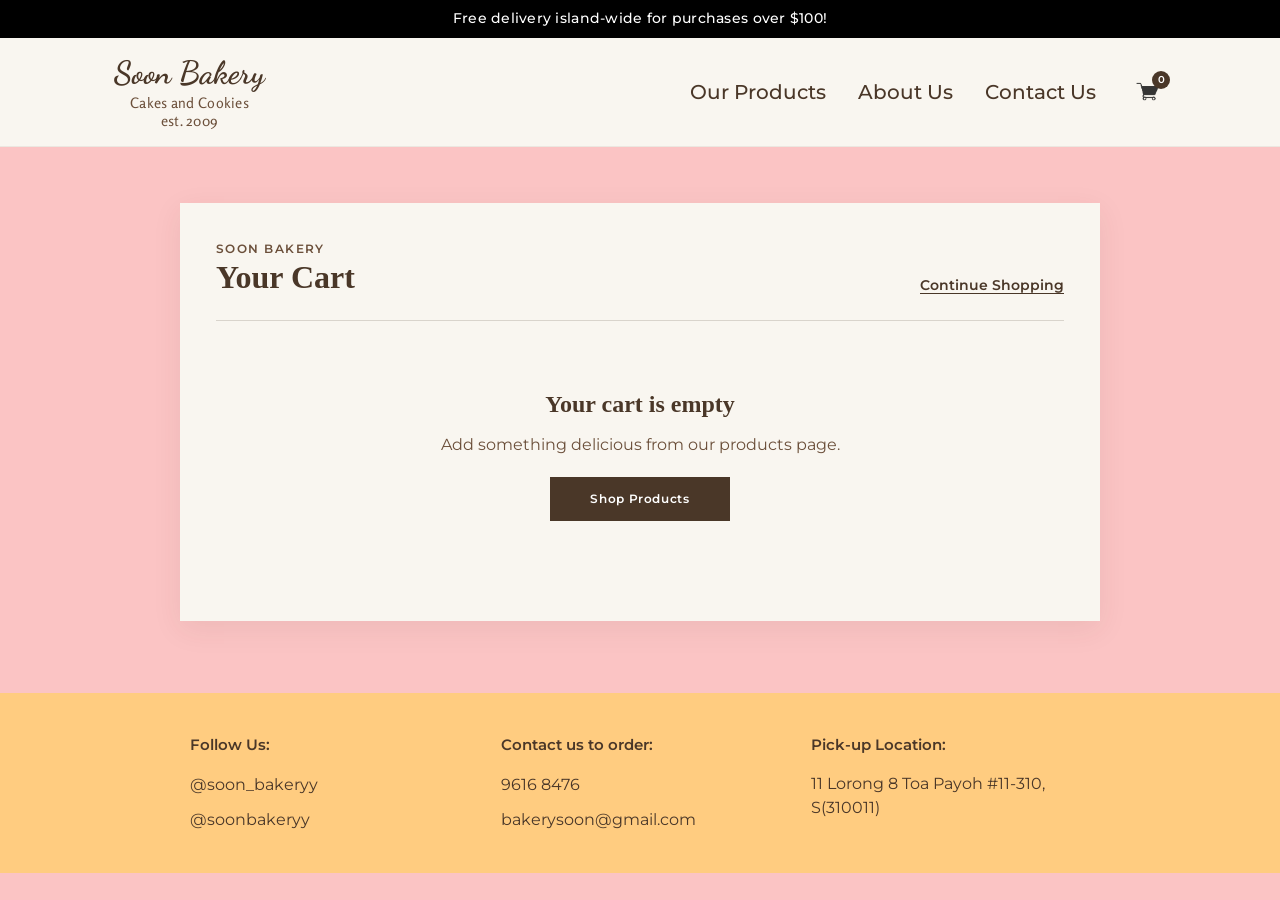
==== Website/checkout.html @ 1f893703 "Add files via upload 1st upload" ====
<!DOCTYPE html>
<html lang="en">
<head>
  <meta charset="UTF-8">
  <meta name="viewport" content="width=device-width, initial-scale=1.0">
  <title>Your Cart — Soon Bakery</title>
  <link rel="preconnect" href="https://fonts.googleapis.com">
  <link rel="preconnect" href="https://fonts.gstatic.com" crossorigin>
  <link href="https://fonts.googleapis.com/css2?family=Dancing+Script:wght@600;700&family=Montserrat:wght@400;500;600&family=Rosario:wght@400;500&display=swap" rel="stylesheet">
  <link rel="stylesheet" href="css/style.css">
  <script src="js/cart.js" defer></script>
  <script src="js/checkout.js" defer></script>
</head>
<body class="checkout-page">
  <div class="announcement-bar">
    Free delivery island-wide for purchases over $100!
  </div>

  <header class="header">
    <div class="header-inner">
      <a href="index.html" class="logo">
        <span class="logo-script">Soon Bakery</span>
        <span class="logo-tagline">Cakes and Cookies</span>
        <span class="logo-est">est. 2009</span>
      </a>
      <nav class="nav">
        <a href="products.html">Our Products</a>
        <a href="index.html#about">About Us</a>
        <a href="index.html#contact">Contact Us</a>
        <a href="checkout.html" class="cart-link nav-active" aria-label="View cart">
          <img src="assets/Image/cart logo.png" alt="" class="cart-icon" aria-hidden="true">
          <span class="cart-count" aria-label="0 items in cart">0</span>
        </a>
      </nav>
    </div>
  </header>

  <main class="checkout-main">
    <section class="checkout-card">
      <div class="checkout-heading-row">
        <div>
          <p class="checkout-eyebrow">Soon Bakery</p>
          <h1>Your Cart</h1>
        </div>
        <a href="products.html" class="continue-shopping">Continue Shopping</a>
      </div>

      <div id="checkout-empty" class="checkout-empty" hidden>
        <h2>Your cart is empty</h2>
        <p>Add something delicious from our products page.</p>
        <a href="products.html" class="checkout-shop-btn">Shop Products</a>
      </div>

      <div id="checkout-cart-items" class="checkout-cart-items"></div>

      <aside id="checkout-summary" class="checkout-summary" hidden>
        <label class="delivery-option" for="delivery-required">
          <input id="delivery-required" type="checkbox">
          <span>Delivery is required</span>
        </label>
        <p class="delivery-option-note">Delivery is $10 for orders of $100 or less, and free for orders over $100.</p>
        <div class="checkout-summary-line">
          <span>Subtotal</span>
          <strong id="checkout-subtotal">$0.00</strong>
        </div>
        <div id="checkout-delivery-line" class="checkout-summary-line" hidden>
          <span>Delivery</span>
          <strong id="checkout-delivery">$0.00</strong>
        </div>
        <div class="checkout-summary-line checkout-summary-total">
          <span>Total</span>
          <strong id="checkout-total">$0.00</strong>
        </div>
        <p class="checkout-note">No payment is collected online. You will confirm your contact details before submitting your order request.</p>
        <a href="order-confirmation.html" class="checkout-payment-btn">PROCEED TO CHECKOUT</a>
      </aside>
    </section>
  </main>

  <footer id="contact" class="footer">
    <div class="footer-inner">
      <div class="footer-col">
        <h3>Follow Us:</h3>
        <div class="footer-links">
          <a href="https://instagram.com/soon_bakeryy" target="_blank" rel="noopener">@soon_bakeryy</a>
          <a href="https://facebook.com/soonbakeryy" target="_blank" rel="noopener">@soonbakeryy</a>
        </div>
      </div>
      <div class="footer-col">
        <h3>Contact us to order:</h3>
        <div class="footer-links">
          <a href="https://wa.me/6596168476" target="_blank" rel="noopener">9616 8476</a>
          <a href="mailto:bakerysoon@gmail.com">bakerysoon@gmail.com</a>
        </div>
      </div>
      <div class="footer-col">
        <h3>Pick-up Location:</h3>
        <div class="footer-links">
          <span class="footer-address">11 Lorong 8 Toa Payoh #11-310, S(310011)</span>
        </div>
      </div>
    </div>
  </footer>
</body>
</html>
---- Website/css/style.css ----
/* ===== Variables ===== */
:root {
  --black: #000000;
  --cream: #F9F6F0;
  --pink: #FBC4C4;
  --peach: #FFCC80;
  --brown: #4a3728;
  --brown-light: #6b4f3a;
  --hero-overlay: rgba(245, 240, 235, 0.92);
  --font-script: 'Dancing Script', cursive;
  --font-body: 'Montserrat', sans-serif;
  --font-logo-sub: 'Rosario', sans-serif;
}

/* ===== Reset ===== */
*, *::before, *::after {
  box-sizing: border-box;
  margin: 0;
  padding: 0;
}

html {
  scroll-behavior: smooth;
}

body {
  font-family: var(--font-body);
  color: var(--brown);
  background: var(--pink);
  line-height: 1.6;
}

img {
  display: block;
  max-width: 100%;
  height: auto;
}

a {
  color: inherit;
  text-decoration: none;
}

/* ===== Announcement Bar ===== */
.announcement-bar {
  background: var(--black);
  color: #fff;
  text-align: center;
  padding: 8px 16px;
  font-size: 0.85rem;
  font-weight: 500;
  letter-spacing: 0.02em;
}

/* ===== Header ===== */
.header {
  background: var(--cream);
  border-bottom: 1px solid rgba(74, 55, 40, 0.08);
  position: sticky;
  top: 0;
  z-index: 100;
}

.header-inner {
  max-width: 1100px;
  margin: 0 auto;
  padding: 16px 24px;
  display: flex;
  align-items: center;
  justify-content: space-between;
  gap: 24px;
}

.logo {
  display: flex;
  flex-direction: column;
  align-items: center;
  line-height: 1.2;
}

.logo-script {
  font-family: var(--font-script);
  font-size: 2rem;
  font-weight: 700;
  color: var(--brown);
  text-align: center;
}

.logo-tagline,
.logo-est {
  font-family: var(--font-logo-sub);
  font-size: 0.9rem;
  font-weight: 400;
  color: var(--brown-light);
  letter-spacing: 0.02em;
  text-align: center;
}

.logo-tagline {
  margin-top: 2px;
}

.logo-est {
  font-size: 0.9rem;
  margin-top: 1px;
}

.nav {
  display: flex;
  gap: 32px;
}

.nav a {
  font-size: 1.25rem;
  font-weight: 500;
  color: var(--brown);
  transition: opacity 0.2s;
}

.nav a:hover {
  opacity: 0.7;
}

/* ===== Hero ===== */
.hero {
  position: relative;
  min-height: 420px;
  margin-bottom: 64px;
  background:
    linear-gradient(rgba(0, 0, 0, 0.08), rgba(0, 0, 0, 0.08)),
    url('https://images.unsplash.com/photo-1563729784474-d77dbb933a9e?w=1400&h=600&fit=crop') center / cover no-repeat;
}

.hero-overlay {
  position: absolute;
  bottom: 0;
  left: 0;
  right: 0;
  display: flex;
  justify-content: center;
  transform: translateY(28%);
  z-index: 10;
  padding: 0 24px;
}

.hero-overlay img {
  display: block;
  width: 30p;
  max-width: 100%;
  height: auto;
  border-radius: 40px;
}

/* ===== Main Content ===== */
.main-content {
  background: var(--pink);
}

/* ===== About Us ===== */
.about {
  padding: 48px 24px 64px;
}

.about-inner {
  max-width: 900px;
  margin: 0 auto;
  display: grid;
  grid-template-columns: 1fr 1fr;
  gap: 48px;
  align-items: center;
}

.about-image-wrap {
  display: flex;
  justify-content: center;
}

.hanging-frame {
  position: relative;
  padding-top: 24px;
}

.frame-string {
  position: absolute;
  top: 0;
  left: 50%;
  transform: translateX(-50%);
  width: 2px;
  height: 28px;
  background: var(--brown);
}

.frame-string::before {
  content: '';
  position: absolute;
  top: -4px;
  left: 50%;
  transform: translateX(-50%);
  width: 8px;
  height: 8px;
  border-radius: 50%;
  background: var(--brown);
}

.frame-border {
  border: 3px solid var(--brown);
  padding: 8px;
  background: #fff;
  box-shadow: 4px 6px 0 rgba(74, 55, 40, 0.15);
  transform: rotate(-1deg);
}

.frame-border img {
  width: 100%;
  aspect-ratio: 1;
  object-fit: cover;
}

.about-us-banner {
  display: block;
  width: 70%;
  max-width: 380px;
  height: auto;

  margin: 0 auto 20px;
}

.about-text p {
  font-size: 1.25rem;
  text-align: center;
  line-height: 1.8;
  color: var(--brown-light);
}

/* ===== Best Sellers ===== */
.best-sellers {
  padding: 48px 24px 64px;
}

.main-banner {
  display: block;
  justify-content: center;
  margin: 0 auto 16px;
  width: 30%;
  height: 15%;
}

.ribbon-banner {
  width: 100%;
  max-width: 400px;
  height: auto;
  display: block;
  overflow: visible;
}

.ribbon-line {
  stroke: rgba(74, 55, 40, 0.2);
  stroke-width: 1.5;
}

.ribbon-shape {
  fill: var(--brown);
  filter: drop-shadow(0 2px 4px rgba(74, 55, 40, 0.15));
}

.ribbon-text {
  fill: var(--cream);
  font-family: var(--font-body);
  font-size: 14.5px;
  font-weight: 700;
  letter-spacing: 0.14em;
  text-transform: uppercase;
}

.product-grid {
  max-width: 900px;
  margin: 0 auto;
  display: grid;
  grid-template-columns: repeat(3, 1fr);
  gap: 32px 24px;
}

.product-card {
  text-align: center;
}

.product-card img {
  width: 100%;
  aspect-ratio: 1;
  object-fit: cover;
  border-radius: 4px;
  margin-bottom: 12px;
  box-shadow: 0 2px 8px rgba(0, 0, 0, 0.08);
}

.product-card h3 {
  font-size: 1.25rem;
  font-weight: 600;
  margin-bottom: 4px;
  color: var(--brown);
}

.product-card .price {
  font-size: 1.25rem;
  color: var(--brown-light);
  line-height: 1.5;
}

/* ===== Why Us ===== */
.why-us {
  padding: 48px 24px 72px;
  text-align: center;
}

.why-us-grid {
  width: min(1050px, 100%);
  margin: 0 auto;
  display: grid;
  grid-template-columns: repeat(3, minmax(0, 1fr));
  gap: 24px;
  align-items: stretch;
}

.why-us-card {
  background-image: url("../assets/Image/vintage-card.png");
  background-repeat: no-repeat;
  background-position: center;
  background-size: contain;

  aspect-ratio: 0.72;

  display: flex;
  justify-content: center;
  align-items: center;

  position: relative;
}

.why-icon {
  display: block;
  width: 72px;
  height: 72px;
  object-fit: contain;
  margin: 0 auto 16px;
}

.card-content {
  width: 72%;

  display: flex;
  flex-direction: column;
  align-items: center;
  justify-content: center;

  text-align: center; 

  box-sizing: border-box;
}
.card-content h3 {
  margin: 0;
  font-family: Georgia, "Times New Roman", serif;
  font-size: 22px;
  line-height: 1.2;
  font-weight: 700;
}

.card-divider {
  padding: 20px 20px;
}

.why-us-card p {
  font-size: 1rem;
  font-weight: 500;
  line-height: 1.75;
  color: var(--brown);
}

/* ===== Footer ===== */
.footer {
  background: var(--peach);
  padding: 40px 24px;
}

.footer-inner {
  max-width: 900px;
  margin: 0 auto;
  display: grid;
  grid-template-columns: repeat(3, 1fr);
  gap: 32px;
}

.footer-col h3 {
  font-size: 0.95rem;
  font-weight: 600;
  margin-bottom: 14px;
  color: var(--brown);
}

.footer-links {
  display: flex;
  flex-direction: column;
  gap: 10px;
}

.footer-links a,
.footer-address {
  display: flex;
  align-items: center;
  gap: 10px;
  font-size: 1rem;
  color: var(--brown);
  transition: opacity 0.2s;
}

.footer-links a:hover {
  opacity: 0.7;
}

.footer-links svg {
  width: 20px;
  height: 20px;
  flex-shrink: 0;
}

.footer-address {
  align-items: flex-start;
  line-height: 1.5;
}

/* ===== Responsive ===== */
@media (max-width: 768px) {
  .header-inner {
    flex-direction: column;
    text-align: center;
  }

  .nav {
    gap: 20px;
  }

  .hero {
    min-height: 320px;
    margin-bottom: 52px;
  }

  .hero-overlay {
    transform: translateY(26%);
  }

  .hero-logo-box {
    border-radius: 32px;
    padding: 14px 24px;
  }

  .hero-logo-box img {
    width: 180px;
  }

  .about-inner {
    grid-template-columns: 1fr;
    gap: 32px;
  }

  .about-text {
    order: -1;
  }

  .product-grid {
    grid-template-columns: repeat(2, 1fr);
    gap: 24px 16px;
  }

  .why-us-grid {
    grid-template-columns: 1fr;
    gap: 28px;
  }

  .footer-inner {
    grid-template-columns: 1fr;
    gap: 28px;
    text-align: center;
  }

  .footer-links a,
  .footer-address {
    justify-content: center;
  }
}

@media (max-width: 480px) {
  .product-grid {
    grid-template-columns: 1fr;
    max-width: 280px;
  }

  .nav {
    flex-wrap: wrap;
    justify-content: center;
  }
}

/* ===== Products Page ===== */
.products-page {
  background: var(--pink);
}

.category-nav {
  padding: 28px 24px 8px;
  text-align: center;
}

.category-row {
  display: flex;
  flex-wrap: wrap;
  align-items: center;
  justify-content: center;
  gap: 8px 12px;
  margin-bottom: 10px;
}

.category-link {
  background: none;
  border: none;
  font-family: var(--font-body);
  font-size: 0.95rem;
  font-weight: 500;
  color: var(--brown);
  cursor: pointer;
  padding: 4px 2px;
  transition: opacity 0.2s;
}

.category-link:hover,
.category-link.is-active {
  opacity: 0.65;
}

.category-divider {
  color: var(--brown-light);
  font-size: 0.9rem;
  user-select: none;
}

.products-main {
  padding: 24px 24px 64px;
}

.shop-product-grid {
  max-width: 960px;
  margin: 0 auto;
  display: grid;
  grid-template-columns: repeat(3, 1fr);
  gap: 28px 24px;
}

.best-seller-grid {
  margin-top: 24px;
}

.shop-product-card {
  display: flex;
  flex-direction: column;
}

.shop-product-image {
  position: relative;
  width: 100%;
  aspect-ratio: 1;
  overflow: hidden;
}

.shop-product-image img {
  position: absolute;
  inset: 0;
  width: 100%;
  height: 100%;
  object-fit: cover;
  transition: opacity 0.25s ease;
}

.shop-product-image-primary {
  opacity: 1;
}

.shop-product-image-hover {
  opacity: 0;
}

@media (hover: hover) {
  .products-page .shop-product-image:hover .shop-product-image-primary,
  .best-sellers .shop-product-image:hover .shop-product-image-primary {
    opacity: 0;
  }

  .products-page .shop-product-image:hover .shop-product-image-hover,
  .best-sellers .shop-product-image:hover .shop-product-image-hover {
    opacity: 1;
  }
}

.shop-product-info {
  background: #fff;
  padding: 16px 12px 20px;
  text-align: center;
  flex: 1;
  display: flex;
  flex-direction: column;
  align-items: center;
}

.shop-product-info h3 {
  font-size: 1rem;
  font-weight: 600;
  color: var(--brown);
  margin-bottom: 6px;
}

.shop-product-price {
  font-size: 1rem;
  color: var(--brown);
  margin-bottom: 14px;
}

.add-to-cart-btn {
  margin-top: auto;
  background: #d9d9d9;
  border: none;
  padding: 8px 18px;
  font-family: var(--font-body);
  font-size: 0.75rem;
  font-weight: 600;
  letter-spacing: 0.04em;
  color: var(--brown);
  cursor: pointer;
  transition: background 0.2s;
}

.add-to-cart-btn:hover {
  background: #c8c8c8;
}

.footer-col-center {
  display: flex;
  flex-direction: column;
}

.footer-delivery-note {
  margin-top: auto;
  padding-top: 24px;
  font-size: 0.95rem;
  font-weight: 500;
  color: var(--brown);
  text-align: center;
}

@media (max-width: 768px) {
  .products-hero {
    grid-template-columns: 1fr;
  }

  .products-hero img {
    aspect-ratio: 16 / 9;
  }

  .shop-product-grid {
    grid-template-columns: repeat(2, 1fr);
    gap: 24px 16px;
  }

  .footer-delivery-note {
    padding-top: 16px;
  }
}

@media (max-width: 480px) {
  .shop-product-grid {
    grid-template-columns: 1fr;
    max-width: 300px;
  }

  .category-row {
    gap: 6px 8px;
  }

  .category-link {
    font-size: 0.85rem;
  }
}

/* ===== Cart in Navigation ===== */
.nav {
  align-items: center;
}

.cart-link {
  position: relative;
  display: inline-flex;
  align-items: center;
  justify-content: center;
  width: 38px;
  height: 38px;
  flex: 0 0 38px;
}

.cart-icon {
  width: 25px;
  height: 25px;
  object-fit: contain;
}

.cart-count {
  position: absolute;
  top: -2px;
  right: -4px;
  min-width: 18px;
  height: 18px;
  padding: 0 5px;
  display: inline-flex;
  align-items: center;
  justify-content: center;
  border-radius: 999px;
  background: var(--brown);
  color: #fff;
  font-family: var(--font-body);
  font-size: 0.65rem;
  font-weight: 600;
  line-height: 1;
}

.cart-toast {
  position: fixed;
  top: 96px;
  right: 24px;
  z-index: 1000;
  padding: 11px 18px;
  border-radius: 4px;
  background: var(--brown);
  color: #fff;
  font-size: 0.85rem;
  font-weight: 500;
  box-shadow: 0 8px 24px rgba(74, 55, 40, 0.18);
  opacity: 0;
  transform: translateY(-8px);
  pointer-events: none;
  transition: opacity 0.2s ease, transform 0.2s ease;
}

.cart-toast.is-visible {
  opacity: 1;
  transform: translateY(0);
}

/* ===== Checkout Page ===== */
.checkout-page {
  background: var(--pink);
}

.checkout-main {
  min-height: 60vh;
  padding: 56px 24px 72px;
}

.checkout-card {
  width: min(920px, 100%);
  margin: 0 auto;
  background: var(--cream);
  padding: 36px;
  box-shadow: 0 8px 28px rgba(74, 55, 40, 0.08);
}

.checkout-heading-row {
  display: flex;
  justify-content: space-between;
  align-items: flex-end;
  gap: 24px;
  padding-bottom: 24px;
  border-bottom: 1px solid rgba(74, 55, 40, 0.18);
}

.checkout-eyebrow {
  font-size: 0.75rem;
  font-weight: 600;
  letter-spacing: 0.12em;
  text-transform: uppercase;
  color: var(--brown-light);
}

.checkout-heading-row h1 {
  font-family: Georgia, "Times New Roman", serif;
  font-size: 2rem;
  color: var(--brown);
  line-height: 1.2;
}

.continue-shopping {
  font-size: 0.85rem;
  font-weight: 600;
  text-decoration: underline;
  text-underline-offset: 3px;
}

.checkout-cart-items {
  display: flex;
  flex-direction: column;
}

.checkout-item {
  display: grid;
  grid-template-columns: 96px minmax(0, 1fr) auto 110px;
  gap: 20px;
  align-items: center;
  padding: 22px 0;
  border-bottom: 1px solid rgba(74, 55, 40, 0.14);
}

.checkout-item-image {
  width: 96px;
  height: 96px;
  object-fit: cover;
}

.checkout-item-details h3 {
  margin-bottom: 4px;
  font-size: 1rem;
}

.checkout-item-details p {
  color: var(--brown-light);
  font-size: 0.9rem;
}

.checkout-remove {
  margin-top: 8px;
  padding: 0;
  border: none;
  background: none;
  color: var(--brown-light);
  font-family: inherit;
  font-size: 0.75rem;
  text-decoration: underline;
  cursor: pointer;
}

.checkout-quantity {
  display: inline-flex;
  align-items: center;
  border: 1px solid rgba(74, 55, 40, 0.25);
}

.checkout-quantity button,
.checkout-quantity span {
  width: 34px;
  height: 34px;
  display: inline-flex;
  align-items: center;
  justify-content: center;
}

.checkout-quantity button {
  border: none;
  background: transparent;
  color: var(--brown);
  font-size: 1.1rem;
  cursor: pointer;
}

.checkout-quantity span {
  font-size: 0.85rem;
  border-left: 1px solid rgba(74, 55, 40, 0.18);
  border-right: 1px solid rgba(74, 55, 40, 0.18);
}

.checkout-line-total {
  text-align: right;
  font-weight: 600;
}

.checkout-summary {
  width: min(380px, 100%);
  margin: 28px 0 0 auto;
}

.checkout-summary-line {
  display: flex;
  justify-content: space-between;
  gap: 20px;
  padding: 8px 0;
  font-size: 0.95rem;
}

.delivery-option {
  display: flex;
  align-items: center;
  gap: 10px;
  margin-bottom: 4px;
  font-size: 0.9rem;
  font-weight: 600;
  cursor: pointer;
}

.delivery-option input {
  width: 17px;
  height: 17px;
  accent-color: var(--brown);
  cursor: pointer;
}

.delivery-option-note {
  margin: 0 0 14px 27px;
  color: var(--brown-light);
  font-size: 0.74rem;
  line-height: 1.5;
}

.checkout-summary-total {
  margin-top: 6px;
  padding-top: 14px;
  border-top: 1px solid rgba(74, 55, 40, 0.18);
  font-size: 1.1rem;
}

.checkout-note {
  margin: 14px 0;
  color: var(--brown-light);
  font-size: 0.78rem;
  line-height: 1.5;
}

.checkout-payment-btn,
.checkout-shop-btn {
  display: inline-flex;
  justify-content: center;
  width: 100%;
  border: none;
  background: var(--brown);
  color: #fff;
  padding: 12px 18px;
  font-family: var(--font-body);
  font-size: 0.78rem;
  font-weight: 600;
  letter-spacing: 0.05em;
  cursor: pointer;
}

.checkout-empty {
  padding: 64px 16px;
  text-align: center;
}

.checkout-empty h2 {
  margin-bottom: 8px;
  font-family: Georgia, "Times New Roman", serif;
  font-size: 1.5rem;
}

.checkout-empty p {
  margin-bottom: 20px;
  color: var(--brown-light);
}

.checkout-empty .checkout-shop-btn {
  width: auto;
  min-width: 180px;
}

@media (max-width: 768px) {
  .cart-toast {
    top: 150px;
    right: 16px;
  }

  .checkout-card {
    padding: 24px;
  }

  .checkout-item {
    grid-template-columns: 76px minmax(0, 1fr) auto;
    gap: 14px;
  }

  .checkout-item-image {
    width: 76px;
    height: 76px;
  }

  .checkout-line-total {
    grid-column: 2 / -1;
  }
}

@media (max-width: 480px) {
  .header-inner {
    padding: 12px 16px;
  }

  .nav {
    gap: 14px;
  }

  .nav > a:not(.cart-link) {
    font-size: 0.9rem;
  }

  .cart-link {
    width: 34px;
    height: 34px;
    flex-basis: 34px;
  }

  .cart-icon {
    width: 23px;
    height: 23px;
  }

  .checkout-main {
    padding: 30px 14px 48px;
  }

  .checkout-card {
    padding: 20px 16px;
  }

  .checkout-heading-row {
    align-items: flex-start;
    flex-direction: column;
    gap: 10px;
  }

  .checkout-item {
    grid-template-columns: 64px 1fr;
    align-items: start;
  }

  .checkout-item-image {
    width: 64px;
    height: 64px;
  }

  .checkout-quantity {
    grid-column: 2;
  }

  .checkout-line-total {
    grid-column: 2;
    text-align: left;
  }
}

/* ===== Order Confirmation ===== */
.confirmation-card {
  width: min(1040px, 100%);
}

.confirmation-layout {
  display: grid;
  grid-template-columns: minmax(0, 1.15fr) minmax(300px, 0.85fr);
  gap: 44px;
  padding-top: 30px;
}

.customer-details-section h2,
.confirmation-review h2 {
  margin-bottom: 8px;
  font-family: Georgia, "Times New Roman", serif;
  font-size: 1.35rem;
  color: var(--brown);
}

.confirmation-intro,
.confirmation-invoice-note {
  color: var(--brown-light);
  font-size: 0.86rem;
  line-height: 1.65;
}

.customer-details-form {
  display: grid;
  gap: 9px;
  margin-top: 22px;
}

.customer-details-form label {
  margin-top: 8px;
  font-size: 0.86rem;
  font-weight: 600;
}

.customer-details-form input,
.customer-details-form textarea {
  width: 100%;
  border: 1px solid rgba(74, 55, 40, 0.28);
  background: #fff;
  color: var(--brown);
  padding: 13px 14px;
  font: inherit;
  outline: none;
  transition: border-color 0.2s, box-shadow 0.2s;
}

.customer-details-form textarea {
  min-height: 105px;
  resize: vertical;
  line-height: 1.5;
}

.customer-details-form input:focus,
.customer-details-form textarea:focus {
  border-color: var(--brown);
  box-shadow: 0 0 0 2px rgba(74, 55, 40, 0.08);
}

.optional-field-label {
  font-weight: 400;
  color: var(--brown-light);
  font-size: 0.76rem;
}

.delivery-details-fields {
  display: grid;
  gap: 9px;
  margin-top: 12px;
  padding-top: 10px;
  border-top: 1px solid rgba(74, 55, 40, 0.14);
}

.delivery-fields-status {
  margin: 4px 0 2px;
  color: var(--brown-light);
  font-size: 0.76rem;
  line-height: 1.5;
}

.delivery-fields-status.is-required {
  color: var(--brown);
  font-weight: 500;
}

.customer-details-form input:disabled {
  background: rgba(74, 55, 40, 0.06);
  color: rgba(74, 55, 40, 0.48);
  cursor: not-allowed;
}

.order-no-payment-note {
  margin: 16px 0 4px;
  padding: 12px 14px;
  background: rgba(251, 196, 196, 0.32);
  font-size: 0.78rem;
  line-height: 1.55;
}

.order-form-message {
  padding: 11px 13px;
  border: 1px solid rgba(150, 54, 54, 0.28);
  background: rgba(255, 235, 235, 0.78);
  color: #7b3030;
  font-size: 0.8rem;
  line-height: 1.5;
}

.checkout-payment-btn:disabled {
  opacity: 0.58;
  cursor: wait;
}

.confirmation-review {
  align-self: start;
  padding: 24px;
  background: rgba(255, 255, 255, 0.44);
  border: 1px solid rgba(74, 55, 40, 0.12);
}

.confirmation-order-items {
  margin-top: 18px;
}

.confirmation-order-item {
  display: grid;
  grid-template-columns: 54px minmax(0, 1fr) auto;
  gap: 12px;
  align-items: center;
  padding: 12px 0;
  border-bottom: 1px solid rgba(74, 55, 40, 0.12);
  font-size: 0.82rem;
}

.confirmation-order-item img {
  width: 54px;
  height: 54px;
  object-fit: cover;
}

.confirmation-order-copy {
  min-width: 0;
  display: flex;
  flex-direction: column;
  gap: 2px;
}

.confirmation-order-copy strong {
  font-size: 0.83rem;
  line-height: 1.3;
}

.confirmation-order-copy span {
  color: var(--brown-light);
  font-size: 0.75rem;
}

.confirmation-pricing {
  padding-top: 12px;
}

.confirmation-price-row {
  display: flex;
  align-items: center;
  justify-content: space-between;
  gap: 18px;
  padding: 6px 0;
  font-size: 0.86rem;
}

.confirmation-total-row {
  display: flex;
  align-items: center;
  justify-content: space-between;
  gap: 18px;
  padding: 18px 0 12px;
  font-size: 1.02rem;
}

.confirmation-invoice-note {
  margin-top: 8px;
  font-size: 0.75rem;
}

/* ===== Order Submitted ===== */
.submitted-main {
  display: flex;
  align-items: center;
}

.submitted-card {
  width: min(650px, 100%);
  margin: 0 auto;
  padding: 52px 48px;
  background: var(--cream);
  text-align: center;
  box-shadow: 0 8px 28px rgba(74, 55, 40, 0.08);
}

.submitted-check {
  width: 54px;
  height: 54px;
  margin: 0 auto 16px;
  border: 1.5px solid var(--brown);
  border-radius: 50%;
  display: grid;
  place-items: center;
  font-family: Georgia, "Times New Roman", serif;
  font-size: 1.6rem;
}

.submitted-card h1 {
  margin: 5px 0 12px;
  font-family: Georgia, "Times New Roman", serif;
  font-size: 2rem;
  line-height: 1.2;
}

.submitted-lead,
.submitted-payment-note {
  color: var(--brown-light);
  font-size: 0.88rem;
  line-height: 1.65;
}

.submitted-payment-note {
  margin-top: 8px;
}

.submitted-order-details {
  margin: 26px 0;
  border-top: 1px solid rgba(74, 55, 40, 0.16);
  border-bottom: 1px solid rgba(74, 55, 40, 0.16);
}

.submitted-order-details > div {
  display: flex;
  justify-content: space-between;
  gap: 18px;
  padding: 12px 0;
  text-align: left;
  font-size: 0.82rem;
}

.submitted-order-details span {
  color: var(--brown-light);
}

.submitted-order-details strong {
  text-align: right;
  overflow-wrap: anywhere;
}

.submitted-actions {
  display: flex;
  flex-direction: column;
  align-items: center;
  gap: 13px;
}

.submitted-actions .checkout-payment-btn {
  max-width: 300px;
}

.submitted-home-link {
  font-size: 0.82rem;
  text-decoration: underline;
  text-underline-offset: 3px;
}

@media (max-width: 768px) {
  .confirmation-layout {
    grid-template-columns: 1fr;
    gap: 28px;
  }

  .confirmation-review {
    order: -1;
  }

  .submitted-card {
    padding: 38px 24px;
  }
}

@media (max-width: 480px) {
  .confirmation-review {
    padding: 18px 14px;
  }

  .confirmation-order-item {
    grid-template-columns: 46px minmax(0, 1fr) auto;
    gap: 9px;
  }

  .confirmation-order-item img {
    width: 46px;
    height: 46px;
  }

  .submitted-order-details > div {
    flex-direction: column;
    gap: 3px;
  }

  .submitted-order-details strong {
    text-align: left;
  }
}
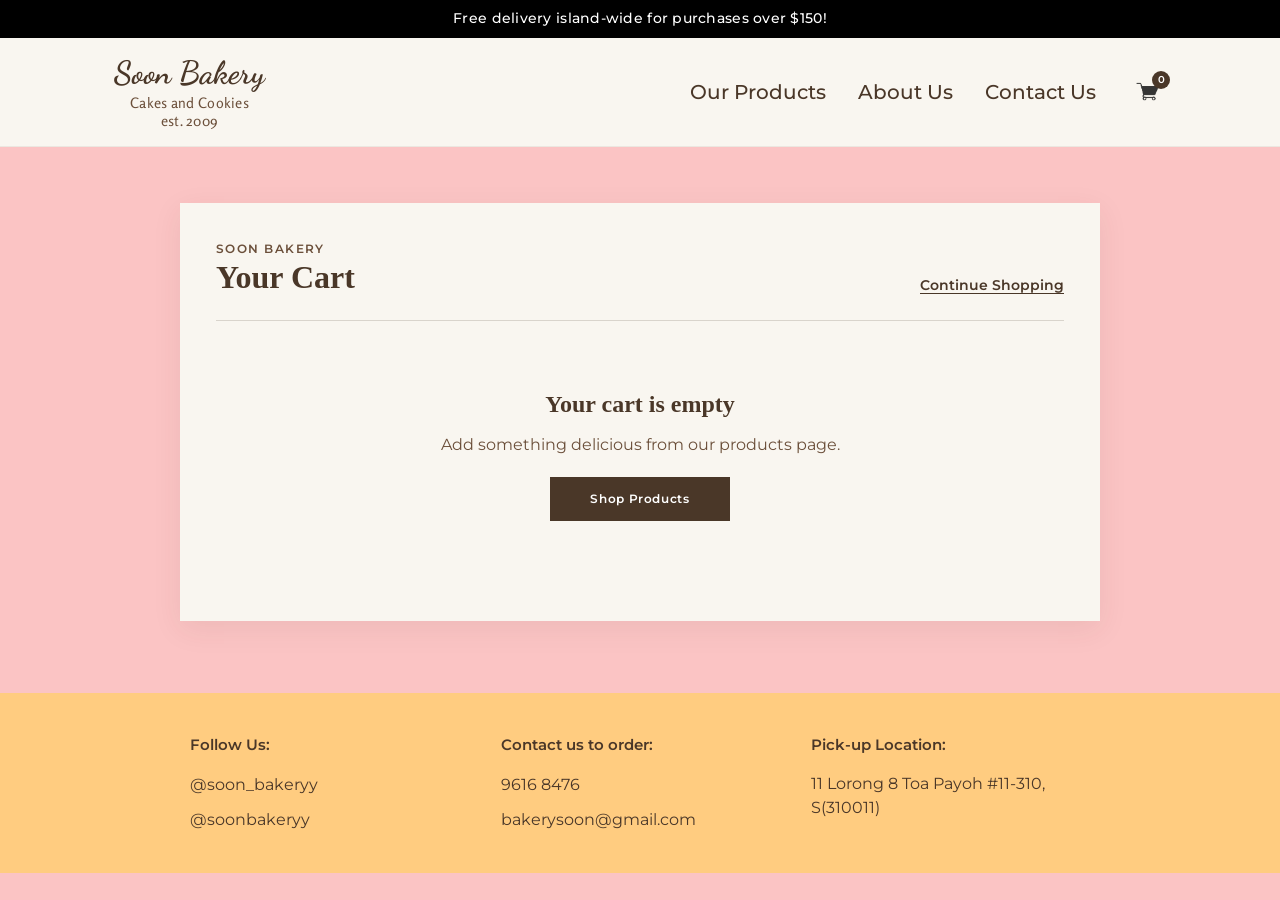
==== commit 7e999b0d: "Add files via upload" ====
--- a/Website/checkout.html
+++ b/Website/checkout.html
@@ -13,7 +13,7 @@
 </head>
 <body class="checkout-page">
   <div class="announcement-bar">
-    Free delivery island-wide for purchases over $100!
+    Free delivery island-wide for purchases over $150!
   </div>
 
   <header class="header">
@@ -58,7 +58,7 @@
           <input id="delivery-required" type="checkbox">
           <span>Delivery is required</span>
         </label>
-        <p class="delivery-option-note">Delivery is $10 for orders of $100 or less, and free for orders over $100.</p>
+        <p class="delivery-option-note">Delivery is $10 for orders of $150 or less, and free for orders over $150.</p>
         <div class="checkout-summary-line">
           <span>Subtotal</span>
           <strong id="checkout-subtotal">$0.00</strong>
--- a/Website/css/style.css
+++ b/Website/css/style.css
@@ -1359,3 +1359,413 @@
     text-align: left;
   }
 }
+
+
+/* ===== Product Detail Popup ===== */
+.product-modal-trigger {
+  cursor: pointer;
+}
+
+.product-modal-trigger:focus-visible {
+  outline: 2px solid var(--brown);
+  outline-offset: 4px;
+}
+
+.product-modal-open {
+  overflow: hidden;
+}
+
+.product-modal {
+  position: fixed;
+  inset: 0;
+  z-index: 2500;
+  display: none;
+  align-items: center;
+  justify-content: center;
+  padding: 24px;
+}
+
+.product-modal.is-open {
+  display: flex;
+}
+
+.product-modal-backdrop {
+  position: absolute;
+  inset: 0;
+  background: rgba(51, 36, 25, 0.48);
+  backdrop-filter: blur(2px);
+}
+
+.product-modal-dialog {
+  position: relative;
+  z-index: 1;
+  width: min(900px, 100%);
+  max-height: min(720px, calc(100vh - 48px));
+  overflow: auto;
+  display: grid;
+  grid-template-columns: minmax(0, 1.05fr) minmax(320px, 0.95fr);
+  background: var(--cream);
+  box-shadow: 0 22px 60px rgba(51, 36, 25, 0.28);
+}
+
+.product-modal-close {
+  position: absolute;
+  top: 14px;
+  right: 16px;
+  z-index: 4;
+  width: 38px;
+  height: 38px;
+  border: none;
+  border-radius: 50%;
+  background: rgba(255, 255, 255, 0.9);
+  color: var(--brown);
+  font-family: Arial, sans-serif;
+  font-size: 1.7rem;
+  line-height: 1;
+  cursor: pointer;
+  box-shadow: 0 3px 12px rgba(51, 36, 25, 0.12);
+}
+
+.product-modal-gallery {
+  min-width: 0;
+  background: #fff;
+}
+
+.product-modal-image-wrap {
+  position: relative;
+  width: 100%;
+  height: 100%;
+  min-height: 500px;
+  overflow: hidden;
+}
+
+.product-modal-image {
+  width: 100%;
+  height: 100%;
+  min-height: 500px;
+  display: block;
+  object-fit: cover;
+}
+
+.product-modal-arrow {
+  position: absolute;
+  top: 50%;
+  transform: translateY(-50%);
+  width: 42px;
+  height: 42px;
+  border: none;
+  border-radius: 50%;
+  display: inline-flex;
+  align-items: center;
+  justify-content: center;
+  background: rgba(255, 255, 255, 0.9);
+  color: var(--brown);
+  font-family: Arial, sans-serif;
+  font-size: 2rem;
+  line-height: 1;
+  cursor: pointer;
+  box-shadow: 0 4px 14px rgba(51, 36, 25, 0.16);
+}
+
+.product-modal-arrow:hover,
+.product-modal-close:hover {
+  background: #fff;
+}
+
+.product-modal-arrow-prev {
+  left: 14px;
+}
+
+.product-modal-arrow-next {
+  right: 14px;
+}
+
+.product-modal-image-count {
+  position: absolute;
+  left: 50%;
+  bottom: 14px;
+  transform: translateX(-50%);
+  padding: 5px 10px;
+  border-radius: 999px;
+  background: rgba(255, 255, 255, 0.9);
+  color: var(--brown);
+  font-size: 0.72rem;
+  font-weight: 600;
+}
+
+.product-modal-details {
+  display: flex;
+  flex-direction: column;
+  justify-content: center;
+  padding: 58px 46px 46px;
+}
+
+.product-modal-eyebrow {
+  margin-bottom: 10px;
+  color: var(--brown-light);
+  font-size: 0.72rem;
+  font-weight: 600;
+  letter-spacing: 0.14em;
+  text-transform: uppercase;
+}
+
+.product-modal-title {
+  margin: 0 0 10px;
+  font-family: Georgia, "Times New Roman", serif;
+  font-size: clamp(1.65rem, 3vw, 2.15rem);
+  line-height: 1.18;
+  color: var(--brown);
+}
+
+.product-modal-price {
+  margin-bottom: 24px;
+  font-size: 1.15rem;
+  font-weight: 500;
+  color: var(--brown);
+}
+
+.product-modal-description {
+  padding-top: 22px;
+  border-top: 1px solid rgba(74, 55, 40, 0.18);
+  color: var(--brown-light);
+  font-size: 0.9rem;
+  line-height: 1.7;
+}
+
+.product-modal-purchase-row {
+  margin-top: 34px;
+  display: grid;
+  grid-template-columns: auto minmax(160px, 1fr);
+  gap: 20px;
+  align-items: end;
+}
+
+.product-modal-quantity-label {
+  display: block;
+  margin-bottom: 8px;
+  font-size: 0.75rem;
+  font-weight: 600;
+  color: var(--brown);
+}
+
+.product-modal-quantity {
+  display: inline-flex;
+  align-items: center;
+  border: 1px solid rgba(74, 55, 40, 0.28);
+  background: #fff;
+}
+
+.product-modal-quantity button,
+.product-modal-quantity span {
+  width: 40px;
+  height: 40px;
+  display: inline-flex;
+  align-items: center;
+  justify-content: center;
+}
+
+.product-modal-quantity button {
+  border: none;
+  background: transparent;
+  color: var(--brown);
+  font-size: 1.2rem;
+  cursor: pointer;
+}
+
+.product-modal-quantity span {
+  border-left: 1px solid rgba(74, 55, 40, 0.18);
+  border-right: 1px solid rgba(74, 55, 40, 0.18);
+  font-size: 0.9rem;
+}
+
+.product-modal-add-btn {
+  min-height: 42px;
+  border: none;
+  background: var(--brown);
+  color: #fff;
+  padding: 12px 18px;
+  font-family: var(--font-body);
+  font-size: 0.78rem;
+  font-weight: 600;
+  letter-spacing: 0.05em;
+  cursor: pointer;
+}
+
+.product-modal-add-btn:hover {
+  opacity: 0.9;
+}
+
+@media (max-width: 760px) {
+  .product-modal {
+    padding: 14px;
+  }
+
+  .product-modal-dialog {
+    grid-template-columns: 1fr;
+    max-height: calc(100vh - 28px);
+  }
+
+  .product-modal-image-wrap,
+  .product-modal-image {
+    min-height: 0;
+    height: auto;
+    aspect-ratio: 1;
+  }
+
+  .product-modal-details {
+    padding: 30px 24px 28px;
+  }
+
+  .product-modal-purchase-row {
+    grid-template-columns: 1fr;
+    align-items: stretch;
+  }
+
+  .product-modal-add-btn {
+    width: 100%;
+  }
+}
+
+@media (max-width: 420px) {
+  .product-modal-details {
+    padding: 26px 18px 22px;
+  }
+
+  .product-modal-arrow {
+    width: 36px;
+    height: 36px;
+    font-size: 1.7rem;
+  }
+
+  .product-modal-close {
+    width: 34px;
+    height: 34px;
+  }
+}
+
+
+/* ===== Product Availability ===== */
+.shop-product-card.is-unavailable .shop-product-image {
+  cursor: pointer;
+}
+
+.add-to-cart-btn.is-unavailable,
+.product-modal-add-btn.is-unavailable {
+  background: #e6e1dc;
+  color: var(--brown-light);
+  cursor: not-allowed;
+}
+
+.add-to-cart-btn.is-unavailable:hover,
+.product-modal-add-btn.is-unavailable:hover {
+  background: #e6e1dc;
+}
+
+.product-modal-quantity button:disabled {
+  opacity: 0.4;
+  cursor: not-allowed;
+}
+
+
+/* ===== Order Confirmation Validation Popup ===== */
+.validation-popup {
+  position: fixed;
+  inset: 0;
+  z-index: 2500;
+  display: none;
+  align-items: center;
+  justify-content: center;
+  padding: 24px;
+}
+
+.validation-popup.is-open {
+  display: flex;
+}
+
+.validation-popup-backdrop {
+  position: absolute;
+  inset: 0;
+  background: rgba(52, 38, 28, 0.48);
+  backdrop-filter: blur(2px);
+}
+
+.validation-popup-dialog {
+  position: relative;
+  z-index: 1;
+  width: min(460px, 100%);
+  background: var(--cream);
+  color: var(--brown);
+  padding: 30px 30px 26px;
+  box-shadow: 0 18px 50px rgba(52, 38, 28, 0.24);
+  border: 1px solid rgba(74, 55, 40, 0.12);
+}
+
+.validation-popup-close {
+  position: absolute;
+  top: 10px;
+  right: 14px;
+  border: 0;
+  background: transparent;
+  color: var(--brown);
+  font-size: 1.7rem;
+  line-height: 1;
+  cursor: pointer;
+}
+
+.validation-popup-eyebrow {
+  margin-bottom: 5px;
+  font-size: 0.72rem;
+  font-weight: 700;
+  letter-spacing: 0.11em;
+  text-transform: uppercase;
+  color: var(--brown-light);
+}
+
+.validation-popup-dialog h2 {
+  margin: 0 28px 8px 0;
+  font-family: Georgia, "Times New Roman", serif;
+  font-size: 1.55rem;
+  line-height: 1.25;
+}
+
+.validation-popup-copy {
+  margin-bottom: 12px;
+  color: var(--brown-light);
+  font-size: 0.9rem;
+}
+
+.validation-popup-errors {
+  margin: 0 0 22px 20px;
+  padding: 0;
+}
+
+.validation-popup-errors li {
+  margin-bottom: 7px;
+  line-height: 1.45;
+}
+
+.validation-popup-ok {
+  width: 100%;
+  border: 0;
+  background: var(--brown);
+  color: #fff;
+  padding: 11px 18px;
+  font-family: var(--font-body);
+  font-weight: 600;
+  letter-spacing: 0.04em;
+  cursor: pointer;
+}
+
+.validation-popup-open {
+  overflow: hidden;
+}
+
+@media (max-width: 480px) {
+  .validation-popup {
+    padding: 16px;
+  }
+
+  .validation-popup-dialog {
+    padding: 26px 22px 22px;
+  }
+}
